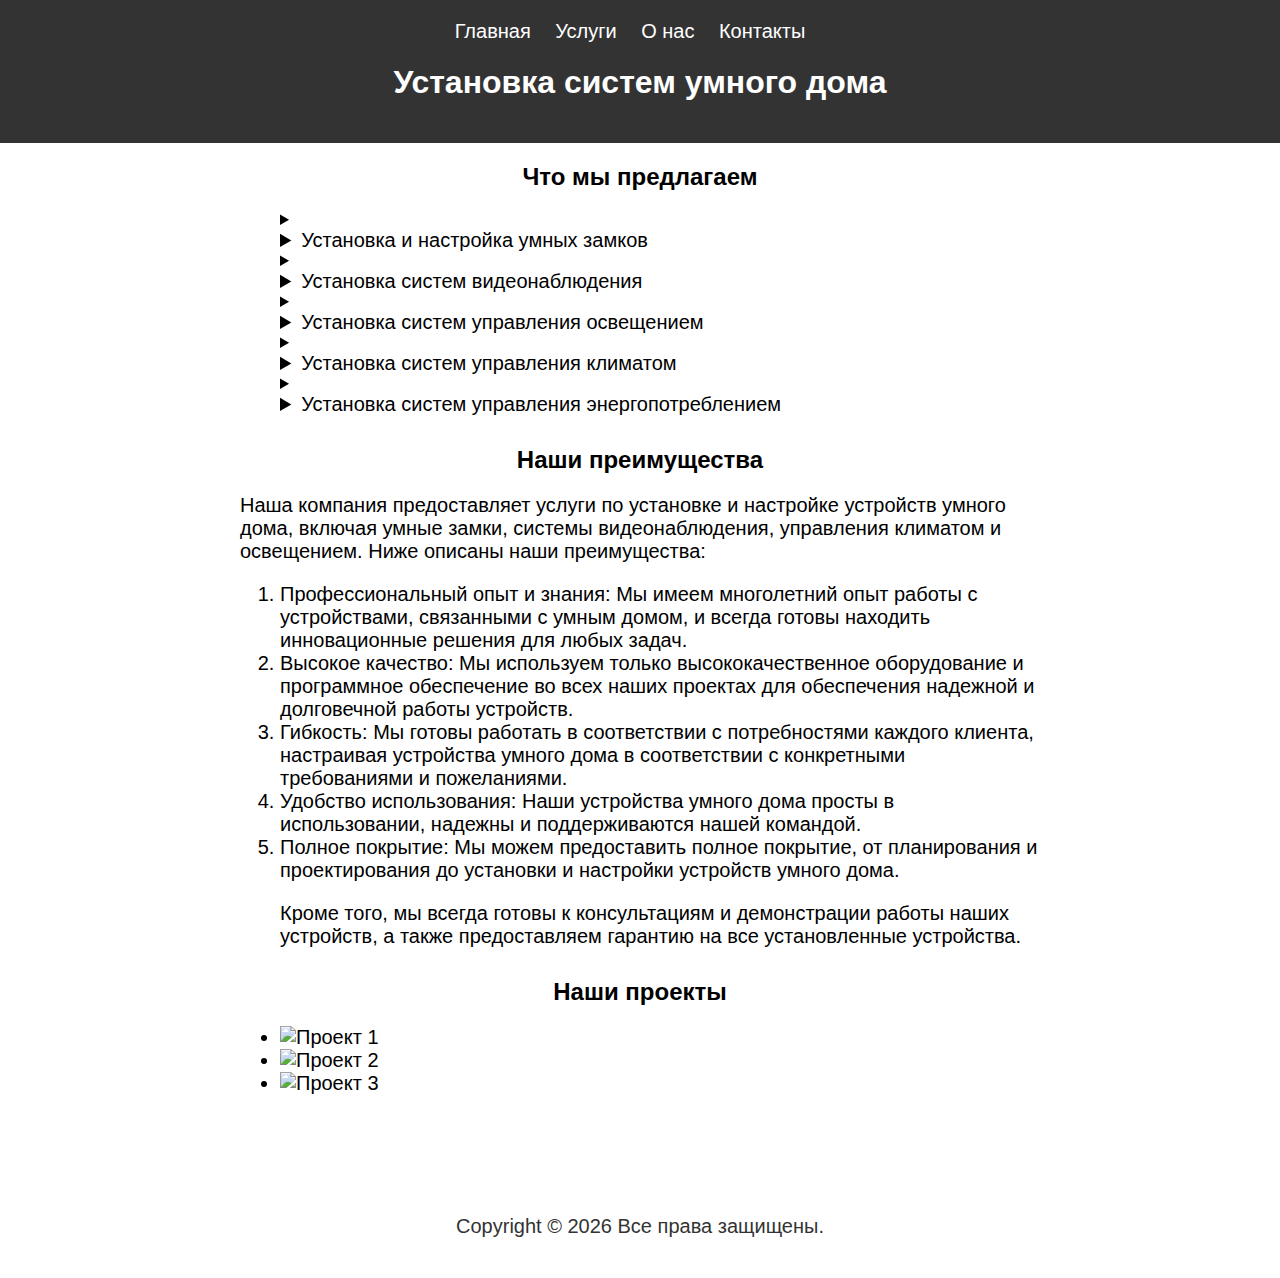
==== index.html @ 878bab2a "Add files via upload" ====
<!DOCTYPE html>
<html>
<head>
 <meta charset="UTF-8">
 <title>Установка систем умного дома</title>
 <link rel="stylesheet" href="style.css">
</head>
<body>
 <header>
  <nav>
   <ul>
	<li><a href="#">Главная</a></li>
	<li><a href="#">Услуги</a></li>
	<li><a href="#">О нас</a></li>
	<li><a href="#">Контакты</a></li>
   </ul>
  </nav>
  <h1>Установка систем умного дома</h1>
 </header>

 <main>
  <section>
   <h2>Что мы предлагаем</h2>
   <ul>
   <details>
   <summary>
	<li>Установка и настройка умных замков</li>
   </summary>
   <p>Установка и настройка умных замков – это процесс установки новых замков, обеспечивающих доступ с помощью биометрических данных, кодового слова, ключей, смартфона и других средств. Умные замки обычно контролируются с помощью мобильных устройств и других устройств. 

Установка умных замков включает в себя выбор необходимых компонентов и элементов, техническую установку самого замка с использованием специальных инструментов, а также настройку программного обеспечения, которое управляет работой замка.

Преимущества установки умных замков включают более безопасную и удобную систему доступа к помещению, мониторинг действий пользователей, управление доступом гостей и доверенных лиц, а также возможность удаленного контроля (например, если Вы забыли закрыть дверь, то можно сделать это удаленно).

Важными факторами при установке умных замков являются надежность этой системы, автономность (возможность использования в случае отключения интернета), а также совместимость с другими устройствами умного дома, такими как системы безопасности и управления освещением. Создавая свою собственную систему умного дома, нужно выбрать умный замок с функциями, которые максимально соответствуют Вашим потребностям, а также удобной настройкой с помощью мобильных устройств или компьютера.
   </p>
   </details>
   <details>
   <summary>
	<li>Установка систем видеонаблюдения</li>
	</summary>
   <p>Установка систем видеонаблюдения – это процесс установки камер видеонаблюдения и другого оборудования, а также настройка программного обеспечения для их управления. Система видеонаблюдения может быть установлена в любом помещении или на открытой территории.

Она может состоять из камер видеонаблюдения, видеорегистраторов, кабелей и другого оборудования. Системы видеонаблюдения могут быть настроены на автоматическое управление или на ручное управление операторами.

Преимущества установки системы видеонаблюдения включают обеспечение безопасности и защиты имущества, а также предупреждение краж и несанкционированного доступа. Кроме того, система видеонаблюдения улучшает работу охраны и позволяет оперативно реагировать на происходящие события.

Установка системы видеонаблюдения может быть проведена как на новом объекте, так и на уже существующем. Количество камер и другое оборудование зависят от особенностей помещения и требований заказчика. Также возможна интеграция системы видеонаблюдения с другими системами умного дома.
	</p>
	</details>
	<details>
	<summary>
	<li>Установка систем управления освещением</li>
	</summary>
   <p>Установка систем управления освещением – это процесс, который включает в себя выбор и установку устройств и инструментов, позволяющих контролировать освещение в помещении, создавая комфортные условия для жильцов или работников.

Системы управления освещением могут включать в себя автоматические выключатели и датчики движения, программирование и управление освещением через смартфон или пульт дистанционного управления, диммеры и цветовую температуру, а также интеграцию с другими системами умного дома.

Установка системы управления освещением может быть проведена как в новом здании, так и в уже существующем, и может быть настроена на автоматический или ручной контроль.

Преимущества установки системы управления освещением включают более эффективное использование энергии, экономию на счетах за электроэнергию, удобство управления и создание комфортных условий для жильцов или работников.
   </p>
   </details>
   <details>
   	<summary> 
	<li>Установка систем управления климатом</li>
   </summary>
   <p>Установка систем управления климатом – это процесс, который включает в себя выбор и установку устройств и инструментов, позволяющих контролировать и регулировать внутреннее пространство помещения, чтобы создать комфортный и здоровый климат для жильцов или работников.

Системы управления климатом могут включать в себя кондиционеры, системы отопления и охлаждения, вентиляционные системы, системы очистки воздуха, системы контроля влажности и многие другие устройства.

Установка системы управления климатом может проводиться как в новом здании, так и в уже существующем, и может быть настроена на автоматический или ручной контроль.

Преимущества установки системы управления климатом включают более комфортные условия пребывания в помещении, улучшение качества воздуха и снижение затрат на энергию в связи с более эффективным использованием отопительных и охлаждающих систем.
   </p>
   </details>
   <details>
   	<summary>
	<li>Установка систем управления энергопотреблением</li> 
   </summary>
   <p>Установка системы управления энергопотреблением – это процесс, который позволяет сберегать энергию и ресурсы, снизить затраты на электричество, газ, воду и другие материальные ресурсы. Системы управления энергопотреблением – это комплекс программных и аппаратных средств, которые позволяют автоматизировать процесс контроля и управления энергопотреблением в целях оптимизации эксплуатации техники и оборудования.

Установка системы управления энергопотреблением включает в себя ряд работ, начиная с оценки потенциала для экономии энергоресурсов и заканчивая внедрением специализированного оборудования и программных средств. Результатом установки системы управления энергопотреблением становится уменьшение затрат на энергию и сокращение вредного воздействия на окружающую среду.

Кроме того, системы управления энергопотреблением могут использоваться на производстве и в различных отраслях промышленности для оптимизации процесса производства и контроля за использованием энергоресурсов. Например, такие системы могут контролировать работу оборудования, регулировать освещение, вентиляцию и кондиционирование воздуха, а также управлять системами отопления и водоснабжения.

В итоге, установка системы управления энергопотреблением является важным шагом в повышении энергоэффективности и экономии ресурсов в любой организации.
  </p>
  </details>
   </ul>
  </section>

  <section>
   <h2>Наши преимущества</h2>
   <p>Наша компания предоставляет услуги по установке и настройке устройств умного дома, включая умные замки, системы видеонаблюдения, управления климатом и освещением. Ниже описаны наши преимущества:

</p>
   <ol>
	<li>Профессиональный опыт и знания: Мы имеем многолетний опыт работы с устройствами, связанными с умным домом, и всегда готовы находить инновационные решения для любых задач.
</li>
	<li>Высокое качество: Мы используем только высококачественное оборудование и программное обеспечение во всех наших проектах для обеспечения надежной и долговечной работы устройств.
</li>
	<li>Гибкость: Мы готовы работать в соответствии с потребностями каждого клиента, настраивая устройства умного дома в соответствии с конкретными требованиями и пожеланиями.
</li>
	<li>Удобство использования: Наши устройства умного дома просты в использовании, надежны и поддерживаются нашей командой.
</li>
   <li>Полное покрытие: Мы можем предоставить полное покрытие, от планирования и проектирования до установки и настройки устройств умного дома.
</li>
   <p>Кроме того, мы всегда готовы к консультациям и демонстрации работы наших устройств, а также предоставляем гарантию на все установленные устройства.
</p>
   </ol>
  </section>

  <section>
   <h2>Наши проекты</h2>
   <ul>
	<li><img src="project1.jpg" alt="Проект 1"></li>
	<li><img src="project2.jpg" alt="Проект 2"></li>
	<li><img src="project3.jpg" alt="Проект 3"></li>
   </ul>
  </section>
 </main>

 <footer>
  <p>Copyright &copy; 
  <script>
   document.write(new Date().getFullYear());
  </script> 
  Все права защищены.</p>
 </footer>
</body>
</html>
---- style.css ----
body {
 font-family: Arial, sans-serif;
 margin: 0;
 padding: 0;
}

header {
 background-color: #333;
 color: #fff;
 padding: 20px;
 text-align: center;
}

nav ul {
 list-style: none;
 margin: 0;
 padding: 0;
}

nav ul li {	
 display: inline-block;
 margin-right: 20px;
}

nav ul li a {
 color: #fff;
 text-decoration: none;
}

main {
 max-width: 800px;
 margin: auto;
 padding: 20px;
}

section {
 margin-bottom: 30px;
}

h2 {
 margin-top: 0;
 text-align: center ;
}

ul, ol {
 margin-top: 0;
}

footer {
 color: #333;
 padding: 20px;
 text-align: center;
 margin-top: 30px;
}

::-webkit-details-marker {
  display:none;
}

p {
  font-size: 20px;
}

li {
  font-size: 20px;
}

.img {
  width: auto;
}

.text-gradient {
  background: linear-gradient(to right, #3a7bd5, #00d2ff);
  background-clip: text;
  -webkit-background-clip: text;
  color: transparent;
  animation: text-gradient 5s ease-in-out infinite;
}

@keyframes text-gradient {
  0% {
    background-position: left;
  }
  50% {
    background-position: right;
  }
  100% {
    background-position: left;
  }
}
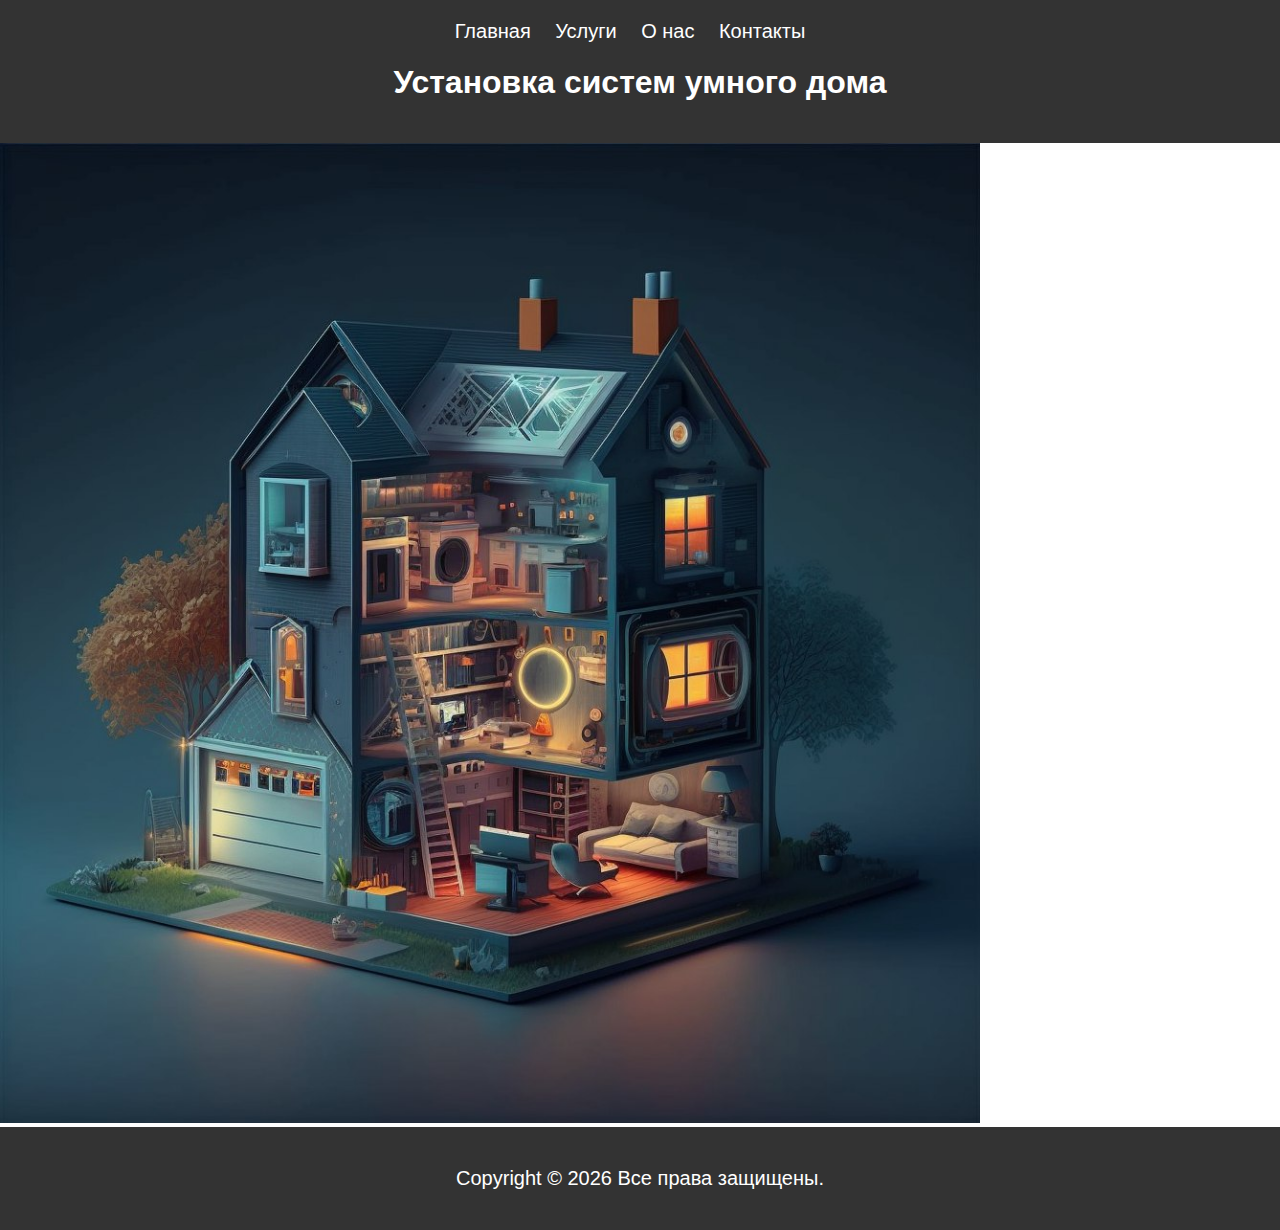
==== commit 130f3fe8: "Rename glavnay.html to index.html" ====
--- a/index.html
+++ b/index.html
@@ -3,124 +3,23 @@
 <head>
  <meta charset="UTF-8">
  <title>Установка систем умного дома</title>
- <link rel="stylesheet" href="style.css">
+ <link rel="stylesheet" href="style2.css">
 </head>
 <body>
  <header>
   <nav>
    <ul>
-	<li><a href="#">Главная</a></li>
-	<li><a href="#">Услуги</a></li>
-	<li><a href="#">О нас</a></li>
+	<li><a href="glavnay.html">Главная</a></li>
+	<li><a href="uslugy.html">Услуги</a></li>
+	<li><a href="onas.html">О нас</a></li>
 	<li><a href="#">Контакты</a></li>
    </ul>
   </nav>
   <h1>Установка систем умного дома</h1>
  </header>
-
  <main>
-  <section>
-   <h2>Что мы предлагаем</h2>
-   <ul>
-   <details>
-   <summary>
-	<li>Установка и настройка умных замков</li>
-   </summary>
-   <p>Установка и настройка умных замков – это процесс установки новых замков, обеспечивающих доступ с помощью биометрических данных, кодового слова, ключей, смартфона и других средств. Умные замки обычно контролируются с помощью мобильных устройств и других устройств. 
-
-Установка умных замков включает в себя выбор необходимых компонентов и элементов, техническую установку самого замка с использованием специальных инструментов, а также настройку программного обеспечения, которое управляет работой замка.
-
-Преимущества установки умных замков включают более безопасную и удобную систему доступа к помещению, мониторинг действий пользователей, управление доступом гостей и доверенных лиц, а также возможность удаленного контроля (например, если Вы забыли закрыть дверь, то можно сделать это удаленно).
-
-Важными факторами при установке умных замков являются надежность этой системы, автономность (возможность использования в случае отключения интернета), а также совместимость с другими устройствами умного дома, такими как системы безопасности и управления освещением. Создавая свою собственную систему умного дома, нужно выбрать умный замок с функциями, которые максимально соответствуют Вашим потребностям, а также удобной настройкой с помощью мобильных устройств или компьютера.
-   </p>
-   </details>
-   <details>
-   <summary>
-	<li>Установка систем видеонаблюдения</li>
-	</summary>
-   <p>Установка систем видеонаблюдения – это процесс установки камер видеонаблюдения и другого оборудования, а также настройка программного обеспечения для их управления. Система видеонаблюдения может быть установлена в любом помещении или на открытой территории.
-
-Она может состоять из камер видеонаблюдения, видеорегистраторов, кабелей и другого оборудования. Системы видеонаблюдения могут быть настроены на автоматическое управление или на ручное управление операторами.
-
-Преимущества установки системы видеонаблюдения включают обеспечение безопасности и защиты имущества, а также предупреждение краж и несанкционированного доступа. Кроме того, система видеонаблюдения улучшает работу охраны и позволяет оперативно реагировать на происходящие события.
-
-Установка системы видеонаблюдения может быть проведена как на новом объекте, так и на уже существующем. Количество камер и другое оборудование зависят от особенностей помещения и требований заказчика. Также возможна интеграция системы видеонаблюдения с другими системами умного дома.
-	</p>
-	</details>
-	<details>
-	<summary>
-	<li>Установка систем управления освещением</li>
-	</summary>
-   <p>Установка систем управления освещением – это процесс, который включает в себя выбор и установку устройств и инструментов, позволяющих контролировать освещение в помещении, создавая комфортные условия для жильцов или работников.
-
-Системы управления освещением могут включать в себя автоматические выключатели и датчики движения, программирование и управление освещением через смартфон или пульт дистанционного управления, диммеры и цветовую температуру, а также интеграцию с другими системами умного дома.
-
-Установка системы управления освещением может быть проведена как в новом здании, так и в уже существующем, и может быть настроена на автоматический или ручной контроль.
-
-Преимущества установки системы управления освещением включают более эффективное использование энергии, экономию на счетах за электроэнергию, удобство управления и создание комфортных условий для жильцов или работников.
-   </p>
-   </details>
-   <details>
-   	<summary> 
-	<li>Установка систем управления климатом</li>
-   </summary>
-   <p>Установка систем управления климатом – это процесс, который включает в себя выбор и установку устройств и инструментов, позволяющих контролировать и регулировать внутреннее пространство помещения, чтобы создать комфортный и здоровый климат для жильцов или работников.
-
-Системы управления климатом могут включать в себя кондиционеры, системы отопления и охлаждения, вентиляционные системы, системы очистки воздуха, системы контроля влажности и многие другие устройства.
-
-Установка системы управления климатом может проводиться как в новом здании, так и в уже существующем, и может быть настроена на автоматический или ручной контроль.
-
-Преимущества установки системы управления климатом включают более комфортные условия пребывания в помещении, улучшение качества воздуха и снижение затрат на энергию в связи с более эффективным использованием отопительных и охлаждающих систем.
-   </p>
-   </details>
-   <details>
-   	<summary>
-	<li>Установка систем управления энергопотреблением</li> 
-   </summary>
-   <p>Установка системы управления энергопотреблением – это процесс, который позволяет сберегать энергию и ресурсы, снизить затраты на электричество, газ, воду и другие материальные ресурсы. Системы управления энергопотреблением – это комплекс программных и аппаратных средств, которые позволяют автоматизировать процесс контроля и управления энергопотреблением в целях оптимизации эксплуатации техники и оборудования.
-
-Установка системы управления энергопотреблением включает в себя ряд работ, начиная с оценки потенциала для экономии энергоресурсов и заканчивая внедрением специализированного оборудования и программных средств. Результатом установки системы управления энергопотреблением становится уменьшение затрат на энергию и сокращение вредного воздействия на окружающую среду.
-
-Кроме того, системы управления энергопотреблением могут использоваться на производстве и в различных отраслях промышленности для оптимизации процесса производства и контроля за использованием энергоресурсов. Например, такие системы могут контролировать работу оборудования, регулировать освещение, вентиляцию и кондиционирование воздуха, а также управлять системами отопления и водоснабжения.
-
-В итоге, установка системы управления энергопотреблением является важным шагом в повышении энергоэффективности и экономии ресурсов в любой организации.
-  </p>
-  </details>
-   </ul>
-  </section>
-
-  <section>
-   <h2>Наши преимущества</h2>
-   <p>Наша компания предоставляет услуги по установке и настройке устройств умного дома, включая умные замки, системы видеонаблюдения, управления климатом и освещением. Ниже описаны наши преимущества:
-
-</p>
-   <ol>
-	<li>Профессиональный опыт и знания: Мы имеем многолетний опыт работы с устройствами, связанными с умным домом, и всегда готовы находить инновационные решения для любых задач.
-</li>
-	<li>Высокое качество: Мы используем только высококачественное оборудование и программное обеспечение во всех наших проектах для обеспечения надежной и долговечной работы устройств.
-</li>
-	<li>Гибкость: Мы готовы работать в соответствии с потребностями каждого клиента, настраивая устройства умного дома в соответствии с конкретными требованиями и пожеланиями.
-</li>
-	<li>Удобство использования: Наши устройства умного дома просты в использовании, надежны и поддерживаются нашей командой.
-</li>
-   <li>Полное покрытие: Мы можем предоставить полное покрытие, от планирования и проектирования до установки и настройки устройств умного дома.
-</li>
-   <p>Кроме того, мы всегда готовы к консультациям и демонстрации работы наших устройств, а также предоставляем гарантию на все установленные устройства.
-</p>
-   </ol>
-  </section>
-
-  <section>
-   <h2>Наши проекты</h2>
-   <ul>
-	<li><img src="project1.jpg" alt="Проект 1"></li>
-	<li><img src="project2.jpg" alt="Проект 2"></li>
-	<li><img src="project3.jpg" alt="Проект 3"></li>
-   </ul>
-  </section>
+ 	<img src="Photo марта 25, 11 16 45 AM.jpeg"
  </main>
-
  <footer>
   <p>Copyright &copy; 
   <script>
@@ -129,4 +28,4 @@
   Все права защищены.</p>
  </footer>
 </body>
-</html>+</html>
--- a/style2.css
+++ b/style2.css
@@ -0,0 +1,70 @@
+body {
+ font-family: Arial, sans-serif;
+ margin: 0;
+ padding: 0;
+}
+
+header {
+ background-color: #333;
+ color: #fff;
+ padding: 20px;
+ text-align: center;
+}
+
+nav ul {
+ list-style: none;
+ margin: 0;
+ padding: 0;
+}
+
+nav ul li {	
+ display: inline-block;
+ margin-right: 20px;
+}
+
+nav ul li a {
+ color: #fff;
+ text-decoration: none;
+}
+
+main {
+ width: auto;
+ 
+}
+
+section {
+ margin-bottom: 30px;
+}
+
+h2 {
+ margin-top: 0;
+ text-align: center ;
+}
+
+ul, ol {
+ margin-top: 0;
+}
+
+footer {
+ background-color: #333;
+ color: #fff;
+ padding: 20px;
+ text-align: center;
+ 
+}
+
+::-webkit-details-marker {
+  display:none;
+}
+
+p {
+  font-size: 20px;
+}
+
+li {
+  font-size: 20px;
+}
+
+img {
+max-width: 980px;
+}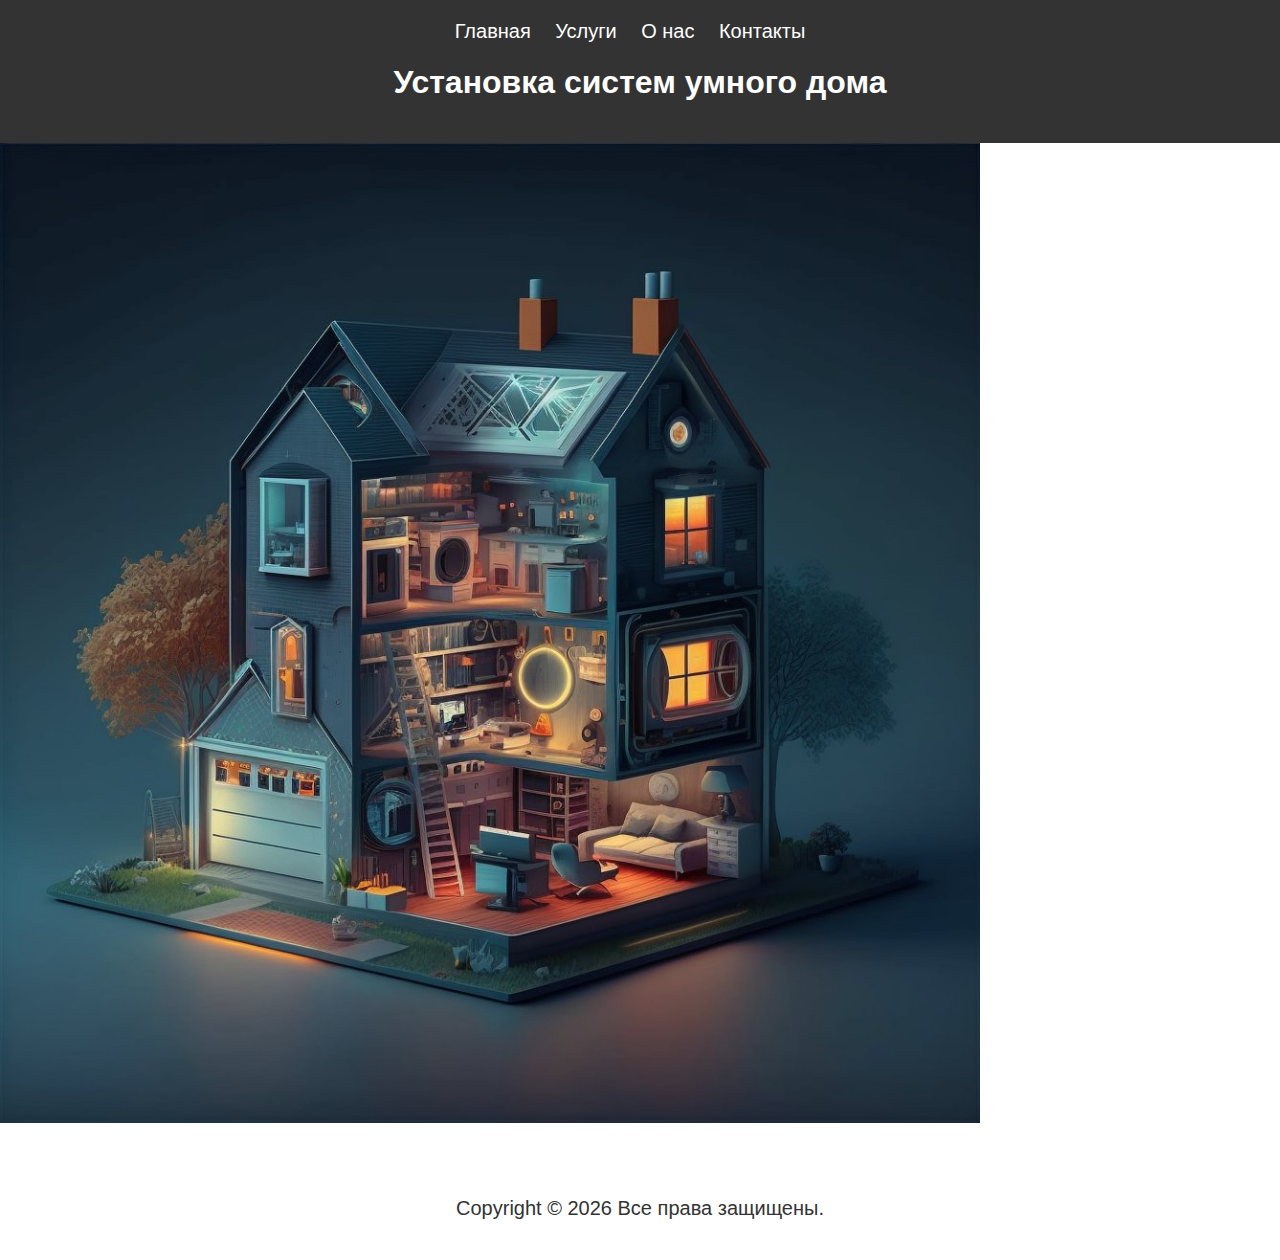
==== commit 02fe8c58: "Update index.html" ====
--- a/index.html
+++ b/index.html
@@ -9,10 +9,10 @@
  <header>
   <nav>
    <ul>
-	<li><a href="glavnay.html">Главная</a></li>
+	<li><a href="index.html">Главная</a></li>
 	<li><a href="uslugy.html">Услуги</a></li>
 	<li><a href="onas.html">О нас</a></li>
-	<li><a href="#">Контакты</a></li>
+	<li><a href="contact.html">Контакты</a></li>
    </ul>
   </nav>
   <h1>Установка систем умного дома</h1>
--- a/style2.css
+++ b/style2.css
@@ -46,11 +46,11 @@
 }
 
 footer {
- background-color: #333;
- color: #fff;
+ color: #333;
  padding: 20px;
  text-align: center;
- 
+ margin-top: 30px;
+}
 }
 
 ::-webkit-details-marker {
